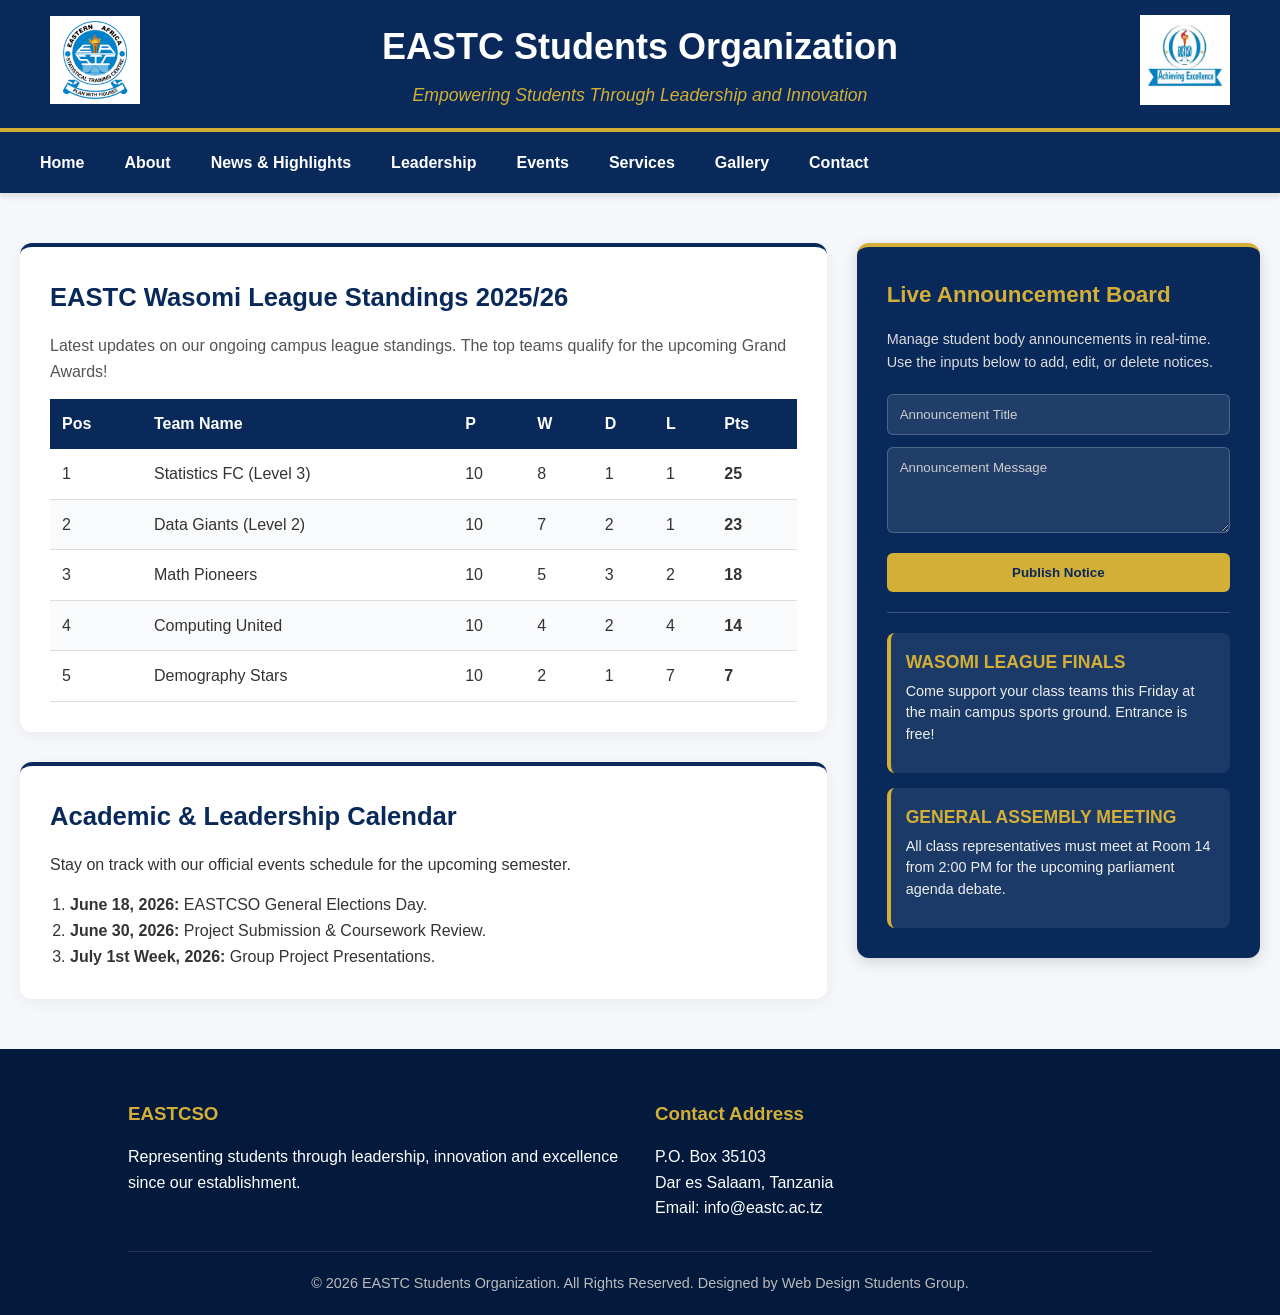
==== admin-dashboard.html @ c30234eb "Add admin dashboard HTML structure and styles" ====
<!DOCTYPE html>
<html lang="en">
<head>
<meta charset="UTF-8">
<meta name="viewport" content="width=device-width, initial-scale=1.0">

<title>EASTCSO Admin Dashboard</title>

<style>

*{
margin:0;
padding:0;
box-sizing:border-box;
font-family:Arial,sans-serif;
}

body{
background:#f4f6f9;
}

.header{
background:#002b6b;
color:white;
padding:20px;
display:flex;
justify-content:space-between;
align-items:center;
}

.header h1{
font-size:24px;
}

.logout-btn{
background:#d9534f;
color:white;
padding:10px 20px;
border:none;
cursor:pointer;
border-radius:5px;
}

.dashboard{
padding:30px;
}

.dashboard-grid{
display:grid;
grid-template-columns:repeat(auto-fit,minmax(250px,1fr));
gap:20px;
}

.card{
background:white;
padding:25px;
border-radius:10px;
box-shadow:0 2px 10px rgba(0,0,0,.1);
text-align:center;
transition:.3s;
}

.card:hover{
transform:translateY(-5px);
}

.card h2{
margin-bottom:15px;
color:#002b6b;
}

.card p{
margin-bottom:20px;
color:#666;
}

.card a{
display:inline-block;
padding:10px 20px;
background:#002b6b;
color:white;
text-decoration:none;
border-radius:5px;
}

.stats{
display:grid;
grid-template-columns:repeat(auto-fit,minmax(200px,1fr));
gap:20px;
margin-bottom:30px;
}

.stat-card{
background:white;
padding:20px;
border-radius:10px;
text-align:center;
box-shadow:0 2px 10px rgba(0,0,0,.1);
}

.stat-card h3{
color:#002b6b;
font-size:30px;
}

.stat-card p{
margin-top:10px;
color:#555;
}

</style>
</head>
<body>

<div class="header">

<h1>EASTCSO ADMIN DASHBOARD</h1>

<button class="logout-btn"
onclick="logoutLeader()">
Logout
</button>

</div>

<div class="dashboard">

<div class="stats">

<div class="stat-card">
<h3 id="announcementCount">0</h3>
<p>Announcements</p>
</div>

<div class="stat-card">
<h3 id="eventCount">0</h3>
<p>Events</p>
</div>

<div class="stat-card">
<h3>2026</h3>
<p>Current Session</p>
</div>

</div>

<div class="dashboard-grid">

<div class="card">

<h2>📢 Announcements</h2>

<p>
Create, edit and delete student notices.
</p>

<a href="news.html">
Manage
</a>

</div>

<div class="card">

<h2>📅 Events</h2>

<p>
Manage EASTCSO events and activities.
</p>

<a href="events.html">
Manage
</a>

</div>

<div class="card">

<h2>🖼 Gallery</h2>

<p>
Upload and manage event photos.
</p>

<a href="gallery.html">
Manage
</a>

</div>

<div class="card">

<h2>👥 Leadership</h2>

<p>
View current EASTCSO leaders.
</p>

<a href="leadership.html">
Manage
</a>

</div>

<div class="card">

<h2>📞 Contact Info</h2>

<p>
Update contacts and social media.
</p>

<a href="contact.html">
Manage
</a>

</div>

<div class="card">

<h2>⚙ Website Settings</h2>

<p>
System information and controls.
</p>

<a href="index.html">
Open Site
</a>

</div>

</div>

</div>

<script>

if(localStorage.getItem("isLeader") !== "true"){

alert("Access Denied");

window.location.href="news.html";

}

function logoutLeader(){

localStorage.removeItem("isLeader");

window.location.href="news.html";

}

let announcements =
JSON.parse(
localStorage.getItem("announcements")
) || [];

document.getElementById(
"announcementCount"
).innerText =
announcements.length;

document.getElementById(
"eventCount"
).innerText =
3;

</script>

</body>
</html>
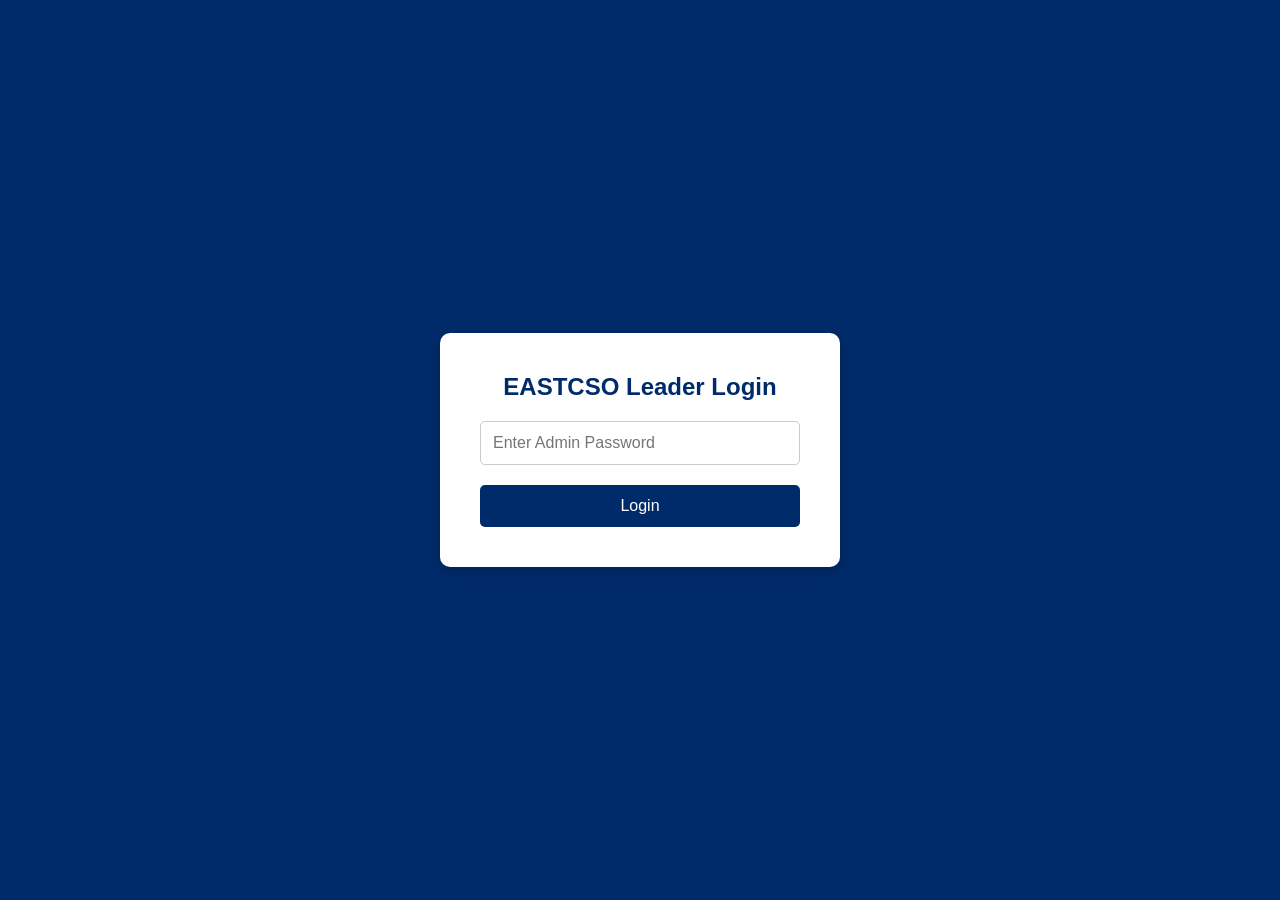
==== commit c7b6a1ad: "Add login functionality to admin dashboard" ====
--- a/admin-dashboard.html
+++ b/admin-dashboard.html
@@ -7,7 +7,6 @@
 <title>EASTCSO Admin Dashboard</title>
 
 <style>
-
 *{
 margin:0;
 padding:0;
@@ -19,6 +18,58 @@
 background:#f4f6f9;
 }
 
+/* --- LOGIN FORM STYLES --- */
+.login-container {
+display: flex;
+justify-content: center;
+align-items: center;
+min-height: 100vh;
+background: #002b6b;
+padding: 20px;
+}
+
+.login-card {
+background: white;
+padding: 40px;
+border-radius: 10px;
+box-shadow: 0 4px 15px rgba(0,0,0,0.2);
+text-align: center;
+max-width: 400px;
+width: 100%;
+}
+
+.login-card h2 {
+color: #002b6b;
+margin-bottom: 20px;
+}
+
+.login-card input {
+width: 100%;
+padding: 12px;
+margin-bottom: 20px;
+border: 1px solid #ccc;
+border-radius: 5px;
+font-size: 16px;
+outline: none;
+}
+
+.login-card button {
+width: 100%;
+padding: 12px;
+background: #002b6b;
+color: white;
+border: none;
+border-radius: 5px;
+font-size: 16px;
+cursor: pointer;
+transition: 0.3s;
+}
+
+.login-card button:hover {
+background: #001f4d;
+}
+
+/* --- DASHBOARD STYLES --- */
 .header{
 background:#002b6b;
 color:white;
@@ -107,166 +158,111 @@
 margin-top:10px;
 color:#555;
 }
-
 </style>
 </head>
 <body>
 
-<div class="header">
-
-<h1>EASTCSO ADMIN DASHBOARD</h1>
-
-<button class="logout-btn"
-onclick="logoutLeader()">
-Logout
-</button>
-
+<!-- Sehemu ya Login (Inajionyesha kwanza kama admin hajalog-in) -->
+<div id="loginSection" class="login-container">
+    <div class="login-card">
+        <h2>EASTCSO Leader Login</h2>
+        <input type="password" id="adminPasswordInput" placeholder="Enter Admin Password">
+        <button onclick="loginLeader()">Login</button>
+    </div>
 </div>
 
-<div class="dashboard">
-
-<div class="stats">
-
-<div class="stat-card">
-<h3 id="announcementCount">0</h3>
-<p>Announcements</p>
+<!-- Sehemu ya Dashboard yenyewe (Inafichwa kwa sasa hadi login ikubali) -->
+<div id="dashboardSection" style="display: none;">
+    <div class="header">
+        <h1>EASTCSO ADMIN DASHBOARD</h1>
+        <button class="logout-btn" onclick="logoutLeader()">Logout</button>
+    </div>
+
+    <div class="dashboard">
+        <div class="stats">
+            <div class="stat-card">
+                <h3 id="announcementCount">0</h3>
+                <p>Announcements</p>
+            </div>
+            <div class="stat-card">
+                <h3 id="eventCount">0</h3>
+                <p>Events</p>
+            </div>
+            <div class="stat-card">
+                <h3>2026</h3>
+                <p>Current Session</p>
+            </div>
+        </div>
+
+        <div class="dashboard-grid">
+            <div class="card">
+                <h2>📢 Announcements</h2>
+                <p>Create, edit and delete student notices.</p>
+                <a href="news.html">Manage</a>
+            </div>
+            <div class="card">
+                <h2>📅 Events</h2>
+                <p>Manage EASTCSO events and activities.</p>
+                <a href="events.html">Manage</a>
+            </div>
+            <div class="card">
+                <h2>🖼 Gallery</h2>
+                <p>Upload and manage event photos.</p>
+                <a href="gallery.html">Manage</a>
+            </div>
+            <div class="card">
+                <h2>👥 Leadership</h2>
+                <p>View current EASTCSO leaders.</p>
+                <a href="leadership.html">Manage</a>
+            </div>
+            <div class="card">
+                <h2>📞 Contact Info</h2>
+                <p>Update contacts and social media.</p>
+                <a href="contact.html">Manage</a>
+            </div>
+            <div class="card">
+                <h2>⚙ Website Settings</h2>
+                <p>System information and controls.</p>
+                <a href="index.html">Open Site</a>
+            </div>
+        </div>
+    </div>
 </div>
 
-<div class="stat-card">
-<h3 id="eventCount">0</h3>
-<p>Events</p>
-</div>
-
-<div class="stat-card">
-<h3>2026</h3>
-<p>Current Session</p>
-</div>
-
-</div>
-
-<div class="dashboard-grid">
-
-<div class="card">
-
-<h2>📢 Announcements</h2>
-
-<p>
-Create, edit and delete student notices.
-</p>
-
-<a href="news.html">
-Manage
-</a>
-
-</div>
-
-<div class="card">
-
-<h2>📅 Events</h2>
-
-<p>
-Manage EASTCSO events and activities.
-</p>
-
-<a href="events.html">
-Manage
-</a>
-
-</div>
-
-<div class="card">
-
-<h2>🖼 Gallery</h2>
-
-<p>
-Upload and manage event photos.
-</p>
-
-<a href="gallery.html">
-Manage
-</a>
-
-</div>
-
-<div class="card">
-
-<h2>👥 Leadership</h2>
-
-<p>
-View current EASTCSO leaders.
-</p>
-
-<a href="leadership.html">
-Manage
-</a>
-
-</div>
-
-<div class="card">
-
-<h2>📞 Contact Info</h2>
-
-<p>
-Update contacts and social media.
-</p>
-
-<a href="contact.html">
-Manage
-</a>
-
-</div>
-
-<div class="card">
-
-<h2>⚙ Website Settings</h2>
-
-<p>
-System information and controls.
-</p>
-
-<a href="index.html">
-Open Site
-</a>
-
-</div>
-
-</div>
-
-</div>
-
 <script>
-
-if(localStorage.getItem("isLeader") !== "true"){
-
-alert("Access Denied");
-
-window.location.href="news.html";
-
-}
-
-function logoutLeader(){
-
-localStorage.removeItem("isLeader");
-
-window.location.href="news.html";
-
-}
-
-let announcements =
-JSON.parse(
-localStorage.getItem("announcements")
-) || [];
-
-document.getElementById(
-"announcementCount"
-).innerText =
-announcements.length;
-
-document.getElementById(
-"eventCount"
-).innerText =
-3;
-
+// !!! WEKA PASSWORD YAKO YA ADMIN HAPA KATIKATI YA MABANO !!!
+const ADMIN_PASSWORD = "kiongozi_password"; 
+
+// Angalia kama tayari admin alikuwa amesha-login
+if (localStorage.getItem("isLeader") === "true") {
+    showDashboard();
+}
+
+function loginLeader() {
+    const enteredPassword = document.getElementById("adminPasswordInput").value;
+    
+    if (enteredPassword === ADMIN_PASSWORD) {
+        localStorage.setItem("isLeader", "true");
+        showDashboard();
+    } else {
+        alert("Incorrect Password! Access Denied.");
+    }
+}
+
+function showDashboard() {
+    document.getElementById("loginSection").style.display = "none";
+    document.getElementById("dashboardSection").style.display = "block";
+}
+
+function logoutLeader() {
+    localStorage.removeItem("isLeader");
+    window.location.reload(); // Itajirudisha yenyewe kwenye login screen
+}
+
+// Kupakia idadi ya matangazo
+let announcements = JSON.parse(localStorage.getItem("announcements")) || [];
+document.getElementById("announcementCount").innerText = announcements.length;
+document.getElementById("eventCount").innerText = 3;
 </script>
 
 </body>
